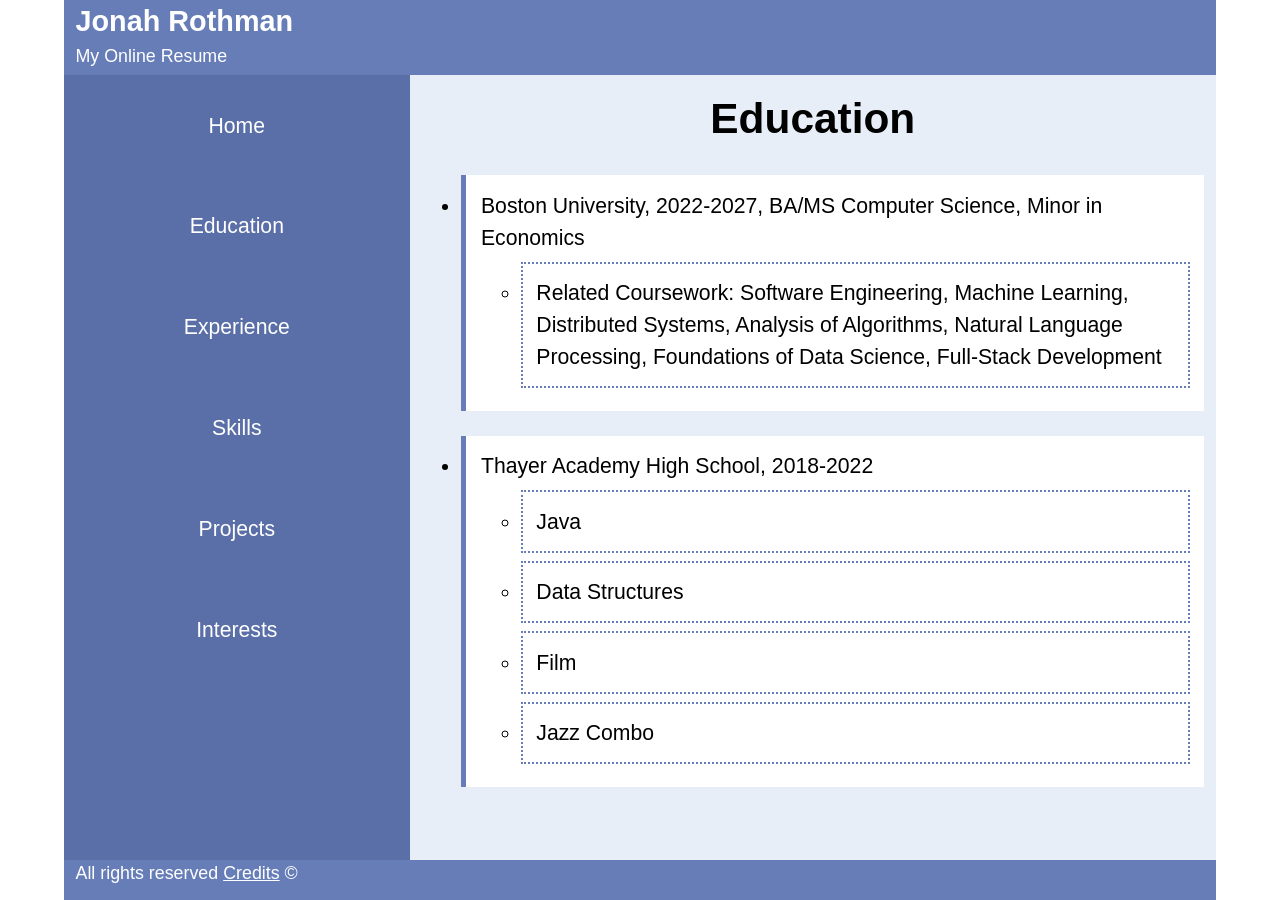
==== education.html @ f47385a9 "Followed instructions for HTML and CSS" ====
<!DOCTYPE html>
<html lang="en">
    <head>
        <meta charset="UTF-8">
        <link rel="stylesheet" type="text/css" href="style.css">
        <title>Education | Jonah Rothman</title>
    </head>
    <body>
        <div id="page-wrapper">
            <header>
                <h1>Jonah Rothman</h1>
                <p>My Online Resume</p>
            </header>
            <div id="container">
                <nav>
                    <ul>
                        <li><a href="index.html">Home</a></li>
                        <li><a href="education.html">Education</a></li>
                        <li><a href="experience.html">Experience</a></li>
                        <li><a href="skills.html">Skills</a></li>
                        <li><a href="projects.html">Projects</a></li>
                        <li><a href="interests.html">Interests</a></li>
                    </ul>
                </nav>
                <main id="list">
                    <h1>Education</h1>
                    <ul>
                        <li>Boston University, 2022-2027, BA/MS Computer Science, Minor in Economics
                            <ul>
                                <li>Related Coursework: Software Engineering, Machine Learning, Distributed Systems, Analysis of Algorithms, Natural Language Processing, Foundations of Data Science, Full-Stack Development</li>
                            </ul>
                        </li>
                        <li>Thayer Academy High School, 2018-2022
                            <ul>
                                <li>Java</li>
                                <li>Data Structures</li>
                                <li>Film</li>
                                <li>Jazz Combo</li>
                            </ul>
                        </li>
                    </ul>
                </main>
            </div>
            <footer>
                <p>All rights reserved <a href="">Credits</a> &#169;</p>
            </footer>
        </div>
    </body>
</html>
---- style.css ----
* {
    margin: 0;
    box-sizing: border-box;
}

body {
    font: calc(14px + 0.3vw)/1.5 Arial, sans-serif;
    background-color: #ffffff;
}

#page-wrapper {
    width: 90%;
    margin: 0 auto;
    min-height: 100vh;
    display: flex;
    flex-direction: column;
}

#container {
    width: 100%;
    display: flex;
    flex-direction: row;
    flex: 1;
}

header, footer {
    background-color: #667db8;
    color: #ffffff;
    padding: 0 1%;
    text-align: left;
}

header {
    min-height: 75px;
}
footer {
    min-height: 40px;
}

header h1 {
    font-size: calc(16px + 1vw);
}

nav {
    width: 30%;
    max-width: 30%;
    background-color: #5a6fa8;
}

nav ul {
    padding-left: 0;
    list-style: none;
    display: flex;
    flex-direction: column;
}

nav li {
    text-align: center;
    margin: 10%;
}

nav a {
    color: #ffffff;
    text-decoration: none;
    font-size: calc(2px + 1.5vw);
}

main {
    width: 70%;
    max-width: 70%;
    background-color: #e8eef8;
    padding: 1%;
    font-size: calc(2px + 1.5vw);
    text-align: center;
}

#list ul li {
    margin-top: 25px;
    margin-bottom: 25px;
    padding: 2%;
    border-left: 5px solid #667db8;
    background-color: #ffffff;
    text-align: left;
}

#list ul ul li {
    margin-top: 8px;
    border: 2px dotted #667db8;
    margin-bottom: 8px;
}

img {
    max-width: 80%;
    margin-top: 50px;
    margin-bottom: 25px;
}

footer a {
    color: #ffffff;
}


#output {
    font-size: calc(14px + 0.4vw);
}

@media screen and (max-width: 1000px) {
    body {
        font: calc(18px + 0.1vw)/1.5 Arial, sans-serif;
    }

    main {
        width: 100%;
        max-width: 100%;
        padding: 1%;
    }

    header, footer {
        padding: 0 1%;
    }
}

@media screen and (max-width: 750px) {
    header {
        text-align: center;
    }

    #page-wrapper {
        width: 95%;
    }

    #container {
        flex-direction: column;
        flex: 1;
    }

    nav {
        width: 100%;
        max-width: 100%;
        min-height: 50px;
    }

    nav ul {
        flex-direction: row;
        justify-content: center;
    }

    nav li {
        margin: 2%;
    }

    main {
        width: 100%;
        max-width: 100%;
        padding: 3%;
        flex: 1;
    }

    header, footer {
        padding: 0 1%;
    }

    header {
        min-height: 65px;
    }

    footer {
        min-height: 40px;
    }

    img {
        max-width: 100%;
    }
}
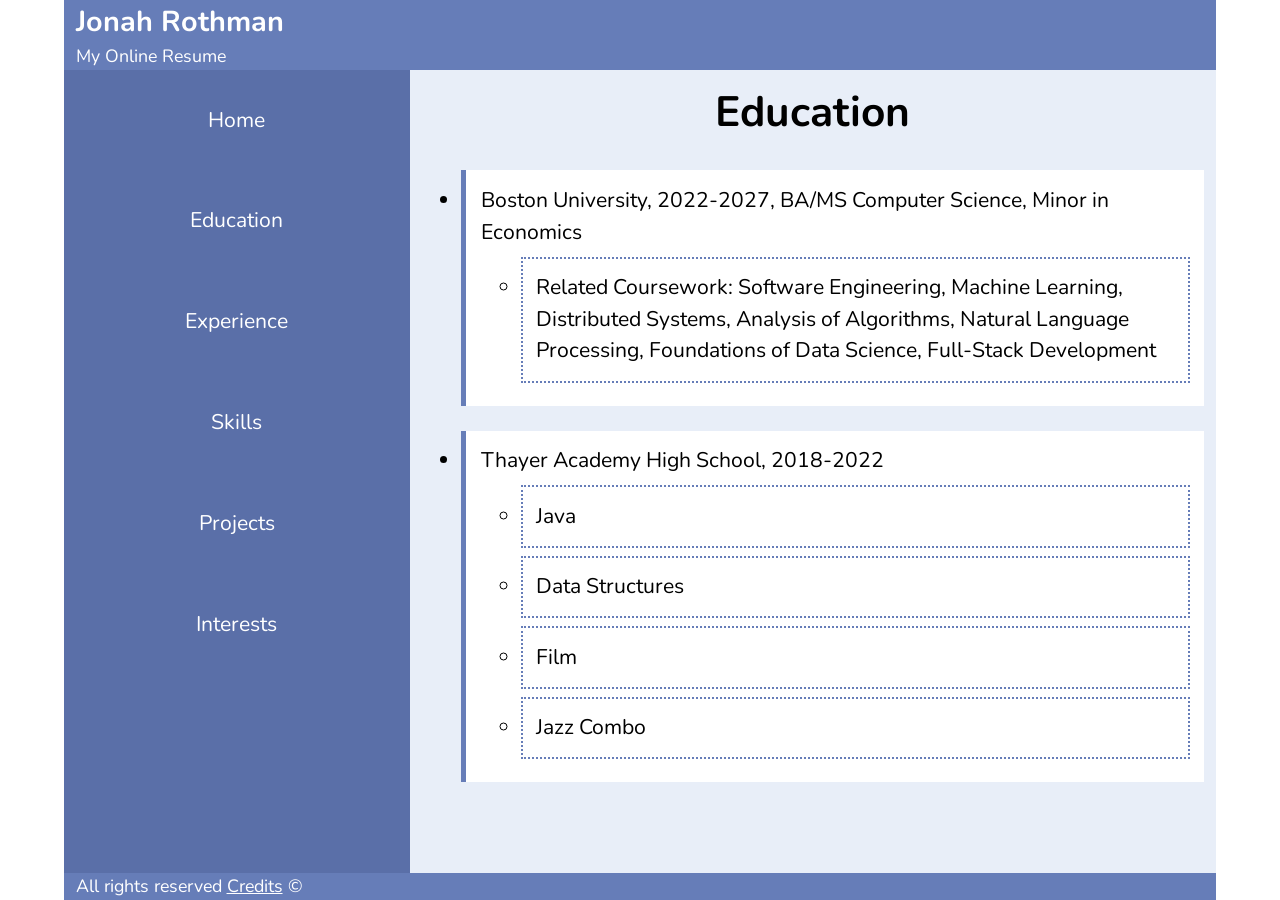
==== commit 033970d8: "Added caclulator, polished and added comments" ====
--- a/education.html
+++ b/education.html
@@ -1,7 +1,9 @@
 <!DOCTYPE html>
+<!--Jonah Rothman CS 303 MP1-->
 <html lang="en">
     <head>
         <meta charset="UTF-8">
+        <link href="https://fonts.googleapis.com/css2?family=Nunito&display=swap" rel="stylesheet">
         <link rel="stylesheet" type="text/css" href="style.css">
         <title>Education | Jonah Rothman</title>
     </head>
@@ -24,6 +26,7 @@
                 </nav>
                 <main id="list">
                     <h1>Education</h1>
+                    <!-- school and classes -->
                     <ul>
                         <li>Boston University, 2022-2027, BA/MS Computer Science, Minor in Economics
                             <ul>
--- a/style.css
+++ b/style.css
@@ -1,13 +1,15 @@
+/*applies to all elements*/
 * {
     margin: 0;
     box-sizing: border-box;
 }
 
 body {
-    font: calc(14px + 0.3vw)/1.5 Arial, sans-serif;
+    font: calc(14px + 0.3vw)/1.5 'Nunito', Arial, sans-serif;
     background-color: #ffffff;
 }
 
+/* whole page */
 #page-wrapper {
     width: 90%;
     margin: 0 auto;
@@ -23,6 +25,7 @@
     flex: 1;
 }
 
+/* header and footer */
 header, footer {
     background-color: #667db8;
     color: #ffffff;
@@ -30,20 +33,13 @@
     text-align: left;
 }
 
-header {
-    min-height: 75px;
-}
-footer {
-    min-height: 40px;
-}
-
 header h1 {
     font-size: calc(16px + 1vw);
 }
 
+/*nav*/
 nav {
     width: 30%;
-    max-width: 30%;
     background-color: #5a6fa8;
 }
 
@@ -65,18 +61,18 @@
     font-size: calc(2px + 1.5vw);
 }
 
+/* main */
 main {
     width: 70%;
-    max-width: 70%;
     background-color: #e8eef8;
     padding: 1%;
     font-size: calc(2px + 1.5vw);
     text-align: center;
 }
 
+/* lists */
 #list ul li {
-    margin-top: 25px;
-    margin-bottom: 25px;
+    margin: 25px 0;
     padding: 2%;
     border-left: 5px solid #667db8;
     background-color: #ffffff;
@@ -84,11 +80,11 @@
 }
 
 #list ul ul li {
-    margin-top: 8px;
+    margin: 8px 0;
     border: 2px dotted #667db8;
-    margin-bottom: 8px;
 }
 
+/*photo*/
 img {
     max-width: 80%;
     margin-top: 50px;
@@ -99,27 +95,58 @@
     color: #ffffff;
 }
 
+/* calculator */
+#calculator {
+    margin-top: 5%;
+    padding: 2%;
+    background-color: #667db8;
+    color: #ffffff;
+    border-radius: 40px;
+}
+
+#calculator div {
+    display: flex;
+    flex-direction: row;
+    margin: 2% 0;
+}
+
+#calculator label,
+#calculator input,
+#calculator button {
+    margin: 1%;
+    font-size: calc(14px + 0.2vw);
+}
+
+#calculator input,
+#calculator button {
+    padding: 1%;
+}
+
+#calculator input {
+    width: 40%;
+}
+
+#calculator button {
+    background-color: #e8eef8;
+    border: 2px solid #5a6fa8;
+}
 
 #output {
     font-size: calc(14px + 0.4vw);
 }
 
+/* under 1000px */
 @media screen and (max-width: 1000px) {
     body {
-        font: calc(18px + 0.1vw)/1.5 Arial, sans-serif;
+        font: calc(18px + 0.1vw)/1.5 'Nunito', Arial, sans-serif;
     }
 
     main {
         width: 100%;
-        max-width: 100%;
-        padding: 1%;
-    }
-
-    header, footer {
-        padding: 0 1%;
     }
 }
 
+/* mobile */
 @media screen and (max-width: 750px) {
     header {
         text-align: center;
@@ -131,18 +158,14 @@
 
     #container {
         flex-direction: column;
-        flex: 1;
     }
 
     nav {
         width: 100%;
-        max-width: 100%;
-        min-height: 50px;
     }
 
     nav ul {
         flex-direction: row;
-        justify-content: center;
     }
 
     nav li {
@@ -150,25 +173,25 @@
     }
 
     main {
-        width: 100%;
-        max-width: 100%;
         padding: 3%;
         flex: 1;
-    }
-
-    header, footer {
-        padding: 0 1%;
-    }
-
-    header {
-        min-height: 65px;
-    }
-
-    footer {
-        min-height: 40px;
     }
 
     img {
         max-width: 100%;
     }
+
+    #calculator {
+        padding: 1%;
+        margin-top: 3%;
+    }
+
+    /* stack the buttons */
+    #calculator div {
+        flex-direction: column;
+    }
+
+    #calculator input {
+        width: 100%;
+    }
 }
